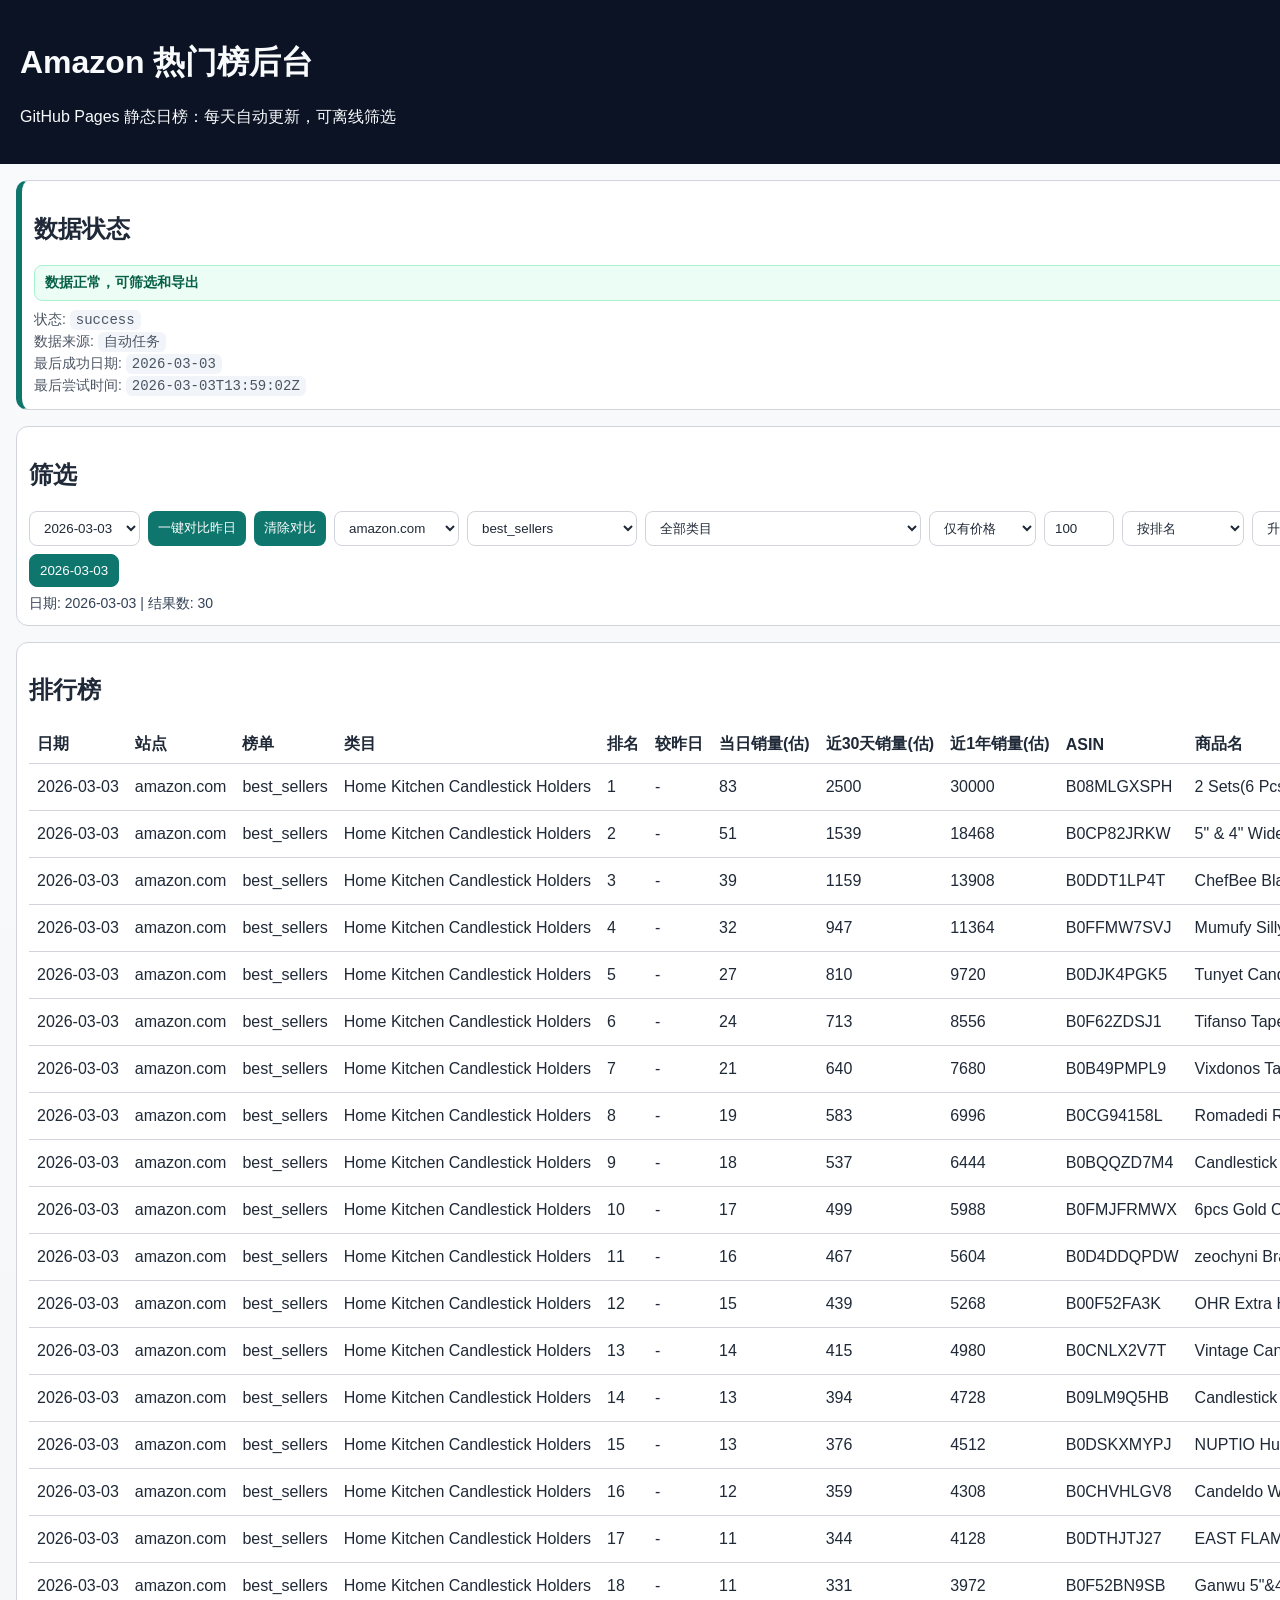
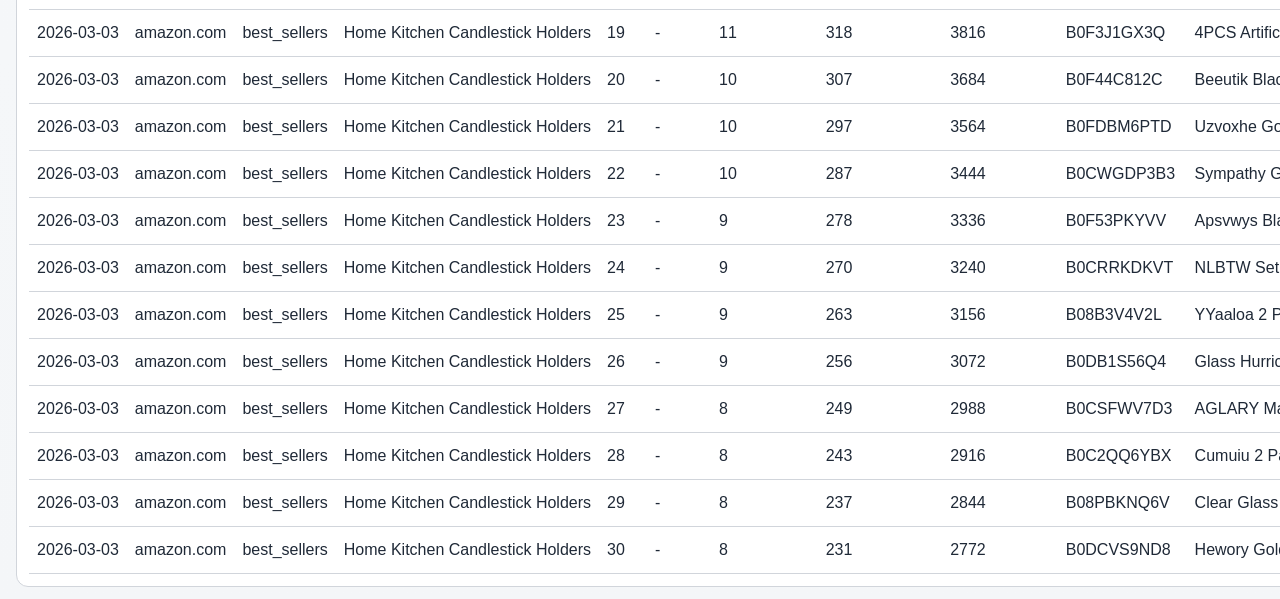
==== backend/app/web/index.html @ 98cb796d "feat(web): add one-year sales trend modal per product" ====
<!doctype html>
<html lang="zh-CN">
  <head>
    <meta charset="utf-8" />
    <meta name="viewport" content="width=device-width,initial-scale=1" />
    <title>Amazon 热门榜后台</title>
    <link rel="stylesheet" href="./styles.css" />
  </head>
  <body>
    <header>
      <h1>Amazon 热门榜后台</h1>
      <p>GitHub Pages 静态日榜：每天自动更新，可离线筛选</p>
    </header>

    <main>
      <section class="card status-card">
        <h2>数据状态</h2>
        <div id="statusBanner" class="status-banner status-loading">数据加载中</div>
        <p class="muted">状态: <code id="dataStatus">loading</code></p>
        <p class="muted">数据来源: <code id="dataSource">-</code></p>
        <p class="muted">最后成功日期: <code id="lastSuccessDate">-</code></p>
        <p class="muted">最后尝试时间: <code id="lastAttemptAt">-</code></p>
      </section>

      <section class="card">
        <h2>筛选</h2>
        <div class="row">
          <select id="snapshot_date"></select>
          <button id="compareYesterday" type="button">一键对比昨日</button>
          <button id="clearCompare" type="button">清除对比</button>
          <select id="site">
            <option value="amazon.com">amazon.com</option>
            <option value="amazon.co.jp">amazon.co.jp</option>
            <option value="amazon.co.uk">amazon.co.uk</option>
          </select>
          <select id="board_type">
            <option value="best_sellers">best_sellers</option>
            <option value="new_releases">new_releases</option>
            <option value="movers_and_shakers">movers_and_shakers</option>
          </select>
          <select id="category_key">
            <option value="">全部类目</option>
          </select>
          <select id="has_price">
            <option value="1">仅有价格</option>
            <option value="0">包含无价格</option>
          </select>
          <input id="top_n" type="number" min="1" max="100" value="100" placeholder="Top N" />
          <select id="sort_by">
            <option value="rank">按排名</option>
            <option value="sales_day">按当日销量</option>
            <option value="sales_month">按近30天销量</option>
            <option value="sales_year">按近1年销量</option>
            <option value="rating">按评分</option>
            <option value="review_count">按评论数</option>
          </select>
          <select id="sort_order">
            <option value="asc">升序</option>
            <option value="desc">降序</option>
          </select>
          <input id="keyword" placeholder="关键词(商品名/ASIN)" />
          <button id="searchRanks" type="button">筛选</button>
          <button id="downloadCsv" type="button">导出 CSV</button>
        </div>
        <div class="row" id="recentDateButtons"></div>
        <div id="querySummary"></div>
      </section>

      <section class="card">
        <h2>排行榜</h2>
        <div class="table-wrap">
          <table id="ranksTable">
            <thead>
              <tr>
                <th>日期</th><th>站点</th><th>榜单</th><th>类目</th>
                <th>排名</th><th>较昨日</th><th>当日销量(估)</th><th>近30天销量(估)</th><th>近1年销量(估)</th><th>ASIN</th><th>商品名</th><th>品牌</th>
                <th>价格</th><th>评分</th><th>评论数</th><th>详情</th><th>销量趋势</th>
              </tr>
            </thead>
            <tbody></tbody>
          </table>
        </div>
      </section>
    </main>

    <div id="trendModal" class="trend-modal" aria-hidden="true">
      <div class="trend-dialog" role="dialog" aria-modal="true" aria-labelledby="trendTitle">
        <div class="trend-header">
          <h3 id="trendTitle">近一年销量趋势</h3>
          <button id="trendClose" type="button" class="secondary-btn">关闭</button>
        </div>
        <p id="trendInfo" class="muted">请选择商品查看走势</p>
        <div id="trendChart" class="trend-chart"></div>
        <div class="table-wrap trend-table-wrap">
          <table id="trendTable">
            <thead>
              <tr>
                <th>日期</th><th>排名</th><th>当日销量(估)</th><th>近30天销量(估)</th><th>近1年销量(估)</th>
              </tr>
            </thead>
            <tbody></tbody>
          </table>
        </div>
      </div>
    </div>

    <script src="./app.js"></script>
  </body>
</html>
---- backend/app/web/styles.css ----
:root {
  --bg: #f4f6f8;
  --card: #ffffff;
  --text: #1f2937;
  --primary: #0f766e;
  --border: #d1d5db;
}

* {
  box-sizing: border-box;
}

body {
  margin: 0;
  background: linear-gradient(180deg, #f8fafc 0%, var(--bg) 100%);
  color: var(--text);
  font-family: "Noto Sans SC", "PingFang SC", "Helvetica Neue", sans-serif;
}

header {
  padding: 20px;
  background: #0b1324;
  color: #f8fafc;
}

main {
  padding: 16px;
  display: grid;
  gap: 16px;
}

.card {
  background: var(--card);
  border: 1px solid var(--border);
  border-radius: 12px;
  padding: 12px;
}

.row {
  display: flex;
  flex-wrap: wrap;
  gap: 8px;
  margin-bottom: 8px;
}

button,
select,
input,
a {
  border: 1px solid var(--border);
  border-radius: 8px;
  padding: 8px 10px;
  background: #fff;
  color: var(--text);
  text-decoration: none;
}

button {
  background: var(--primary);
  color: #fff;
  border: none;
  cursor: pointer;
}

.secondary-btn {
  background: #e2e8f0;
  color: #0f172a;
}

.status-card {
  border-left: 6px solid #0f766e;
}

.status-banner {
  border-radius: 8px;
  padding: 8px 10px;
  font-size: 14px;
  font-weight: 600;
  margin-bottom: 8px;
}

.status-success {
  background: #ecfdf5;
  color: #065f46;
  border: 1px solid #a7f3d0;
}

.status-stale {
  background: #fff7ed;
  color: #9a3412;
  border: 1px solid #fdba74;
}

.status-error,
.status-empty {
  background: #fef2f2;
  color: #991b1b;
  border: 1px solid #fecaca;
}

.status-loading {
  background: #eff6ff;
  color: #1d4ed8;
  border: 1px solid #93c5fd;
}

.muted {
  margin: 0;
  color: #4b5563;
  font-size: 14px;
  line-height: 1.5;
}

code {
  background: #f1f5f9;
  padding: 2px 6px;
  border-radius: 6px;
  word-break: break-all;
}

#querySummary {
  font-size: 14px;
  color: #334155;
}

#recentDateButtons {
  margin-top: 6px;
}

#recentDateButtons .date-chip {
  background: #fff;
  color: #0f172a;
  border: 1px solid #cbd5e1;
}

#recentDateButtons .date-chip.active {
  background: #0f766e;
  color: #fff;
  border-color: #0f766e;
}

.table-wrap {
  overflow-x: auto;
}

table {
  width: 100%;
  border-collapse: collapse;
}

th,
td {
  border-bottom: 1px solid var(--border);
  padding: 8px;
  text-align: left;
  white-space: nowrap;
}

.trend-btn {
  padding: 6px 10px;
  font-size: 13px;
}

.trend-modal {
  position: fixed;
  inset: 0;
  display: none;
  align-items: center;
  justify-content: center;
  background: rgba(15, 23, 42, 0.45);
  padding: 12px;
  z-index: 1000;
}

.trend-modal.open {
  display: flex;
}

.trend-dialog {
  width: min(980px, 100%);
  max-height: 90vh;
  overflow: auto;
  background: #fff;
  border-radius: 12px;
  border: 1px solid #cbd5e1;
  box-shadow: 0 20px 50px rgba(15, 23, 42, 0.25);
  padding: 14px;
}

.trend-header {
  display: flex;
  align-items: center;
  justify-content: space-between;
  gap: 12px;
}

.trend-header h3 {
  margin: 0;
  font-size: 18px;
}

.trend-chart {
  margin-top: 10px;
  padding: 10px;
  border: 1px solid #dbeafe;
  border-radius: 10px;
  background: #f8fafc;
  display: grid;
  gap: 8px;
}

.trend-empty {
  margin: 0;
  color: #64748b;
}

.trend-bar-row {
  display: grid;
  grid-template-columns: 110px 1fr 64px;
  align-items: center;
  gap: 8px;
}

.trend-bar-date,
.trend-bar-value {
  font-size: 12px;
  color: #334155;
}

.trend-bar-track {
  height: 10px;
  border-radius: 999px;
  background: #dbeafe;
  overflow: hidden;
}

.trend-bar-fill {
  height: 100%;
  border-radius: 999px;
  background: linear-gradient(90deg, #0891b2 0%, #0f766e 100%);
}

.trend-table-wrap {
  margin-top: 10px;
}

@media (max-width: 768px) {
  header h1 {
    font-size: 20px;
  }

  .trend-bar-row {
    grid-template-columns: 92px 1fr 48px;
  }

  .trend-header h3 {
    font-size: 16px;
  }
}
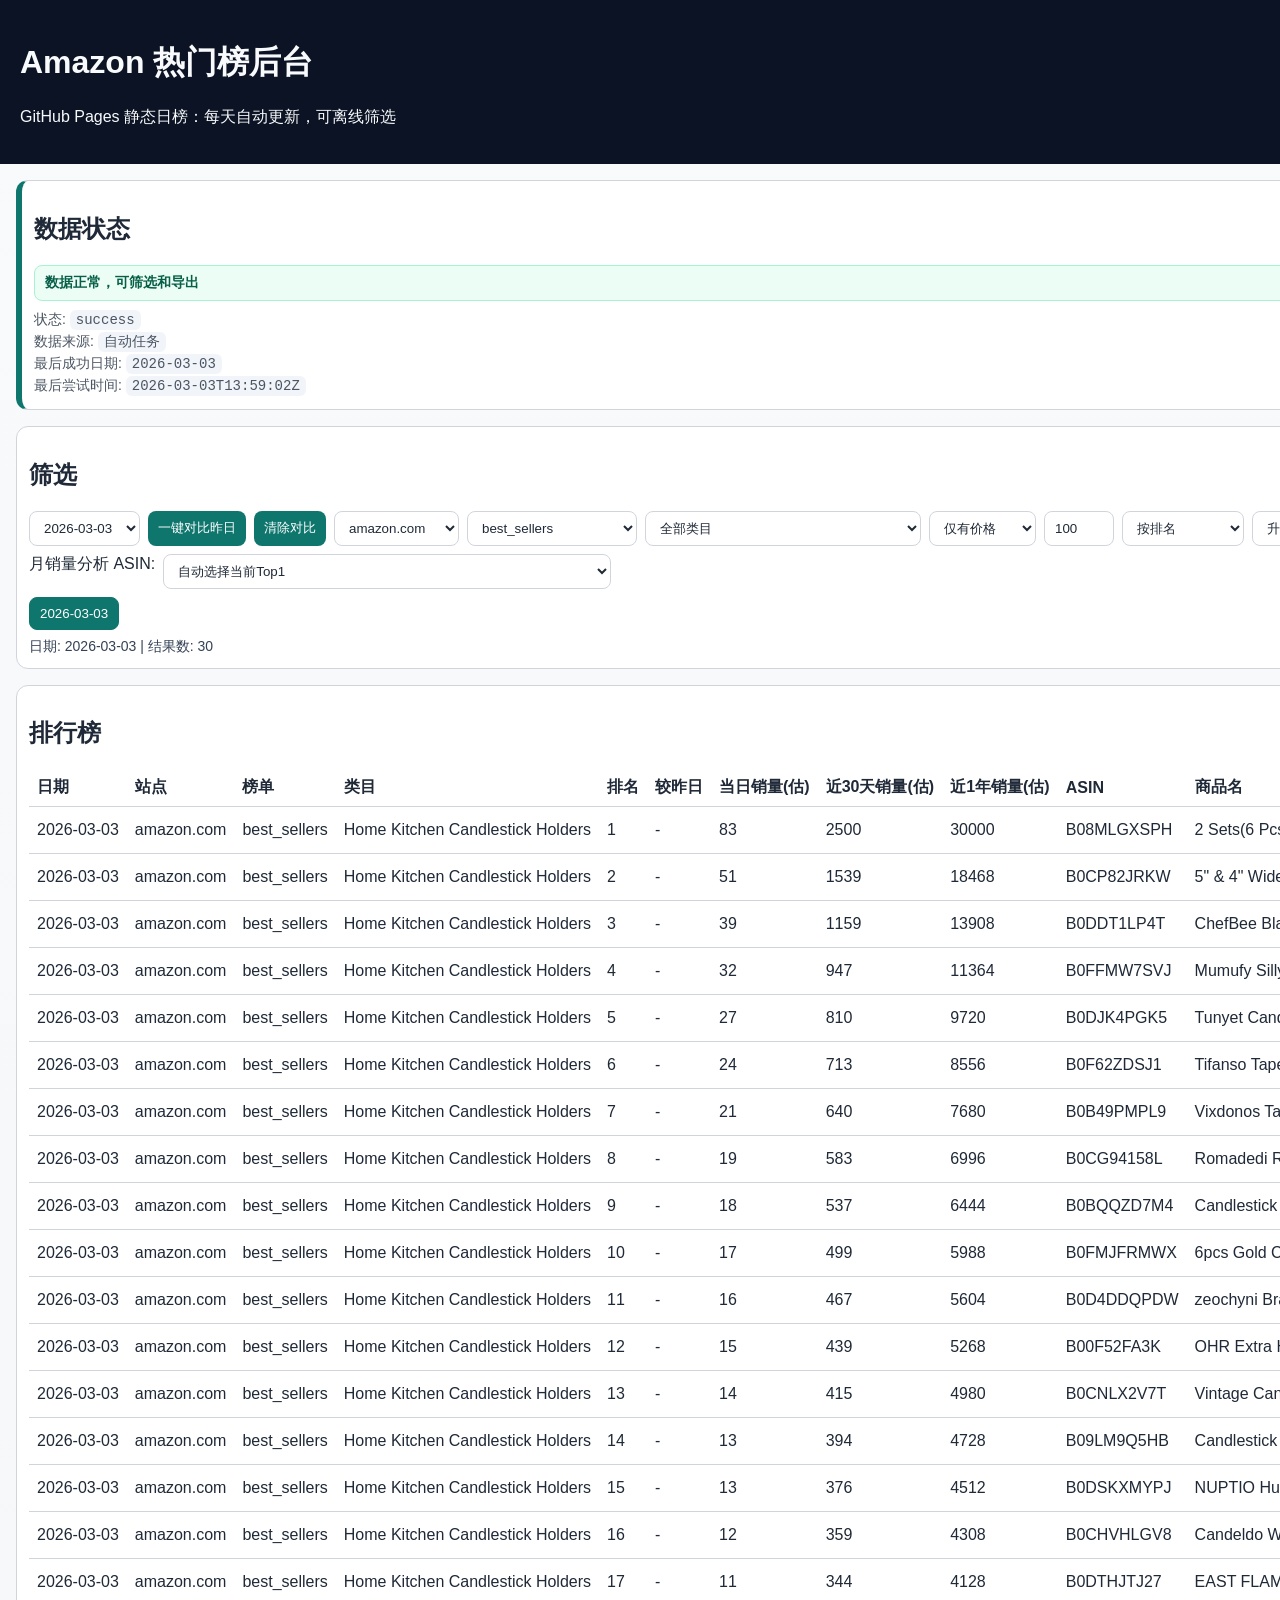
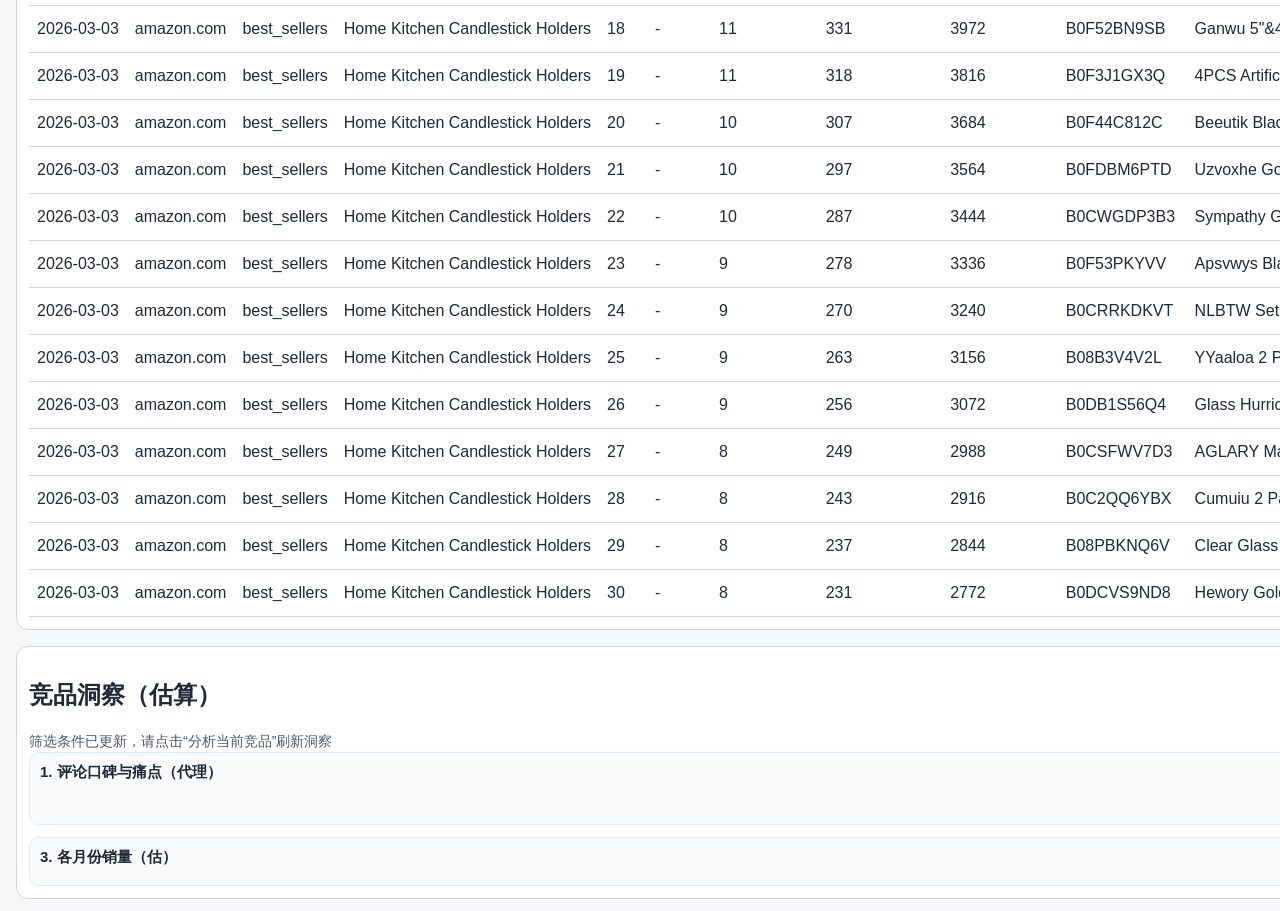
==== commit 72c4bcee: "feat(web): add competitive insight modules for filtered products" ====
--- a/backend/app/web/index.html
+++ b/backend/app/web/index.html
@@ -61,6 +61,13 @@
           <input id="keyword" placeholder="关键词(商品名/ASIN)" />
           <button id="searchRanks" type="button">筛选</button>
           <button id="downloadCsv" type="button">导出 CSV</button>
+          <button id="runInsights" type="button">分析当前竞品</button>
+        </div>
+        <div class="row">
+          <label for="analysisAsin">月销量分析 ASIN:</label>
+          <select id="analysisAsin">
+            <option value="">自动选择当前Top1</option>
+          </select>
         </div>
         <div class="row" id="recentDateButtons"></div>
         <div id="querySummary"></div>
@@ -79,6 +86,38 @@
             </thead>
             <tbody></tbody>
           </table>
+        </div>
+      </section>
+
+      <section class="card">
+        <h2>竞品洞察（估算）</h2>
+        <p id="insightStatus" class="muted">点击“分析当前竞品”生成结果</p>
+        <div class="insight-grid">
+          <article class="insight-panel">
+            <h3>1. 评论口碑与痛点（代理）</h3>
+            <div id="reviewInsights" class="insight-content"></div>
+          </article>
+          <article class="insight-panel">
+            <h3>2. 流量关键词与转化关键词（估）</h3>
+            <div class="keyword-columns">
+              <div>
+                <h4>主要流量关键词</h4>
+                <div id="trafficKeywords" class="insight-content"></div>
+              </div>
+              <div>
+                <h4>转化较好关键词</h4>
+                <div id="conversionKeywords" class="insight-content"></div>
+              </div>
+            </div>
+          </article>
+          <article class="insight-panel">
+            <h3>3. 各月份销量（估）</h3>
+            <div id="monthlySalesInsights" class="insight-content"></div>
+          </article>
+          <article class="insight-panel">
+            <h3>4. 款式流行趋势（估）</h3>
+            <div id="styleTrendInsights" class="insight-content"></div>
+          </article>
         </div>
       </section>
     </main>
--- a/backend/app/web/styles.css
+++ b/backend/app/web/styles.css
@@ -244,6 +244,64 @@
   margin-top: 10px;
 }
 
+.insight-grid {
+  display: grid;
+  grid-template-columns: repeat(2, minmax(0, 1fr));
+  gap: 12px;
+}
+
+.insight-panel {
+  border: 1px solid #dbeafe;
+  border-radius: 10px;
+  padding: 10px;
+  background: #f8fafc;
+}
+
+.insight-panel h3 {
+  margin: 0 0 8px;
+  font-size: 15px;
+}
+
+.insight-panel h4 {
+  margin: 0 0 6px;
+  font-size: 13px;
+  color: #1e293b;
+}
+
+.insight-content {
+  font-size: 13px;
+  line-height: 1.6;
+  color: #334155;
+}
+
+.insight-list {
+  margin: 0;
+  padding-left: 18px;
+}
+
+.insight-list li {
+  margin-bottom: 4px;
+}
+
+.keyword-columns {
+  display: grid;
+  grid-template-columns: repeat(2, minmax(0, 1fr));
+  gap: 10px;
+}
+
+.mini-table {
+  width: 100%;
+  border-collapse: collapse;
+  font-size: 12px;
+}
+
+.mini-table th,
+.mini-table td {
+  border-bottom: 1px solid #dbeafe;
+  padding: 6px 4px;
+  text-align: left;
+}
+
 @media (max-width: 768px) {
   header h1 {
     font-size: 20px;
@@ -256,4 +314,12 @@
   .trend-header h3 {
     font-size: 16px;
   }
-}
+
+  .insight-grid {
+    grid-template-columns: 1fr;
+  }
+
+  .keyword-columns {
+    grid-template-columns: 1fr;
+  }
+}
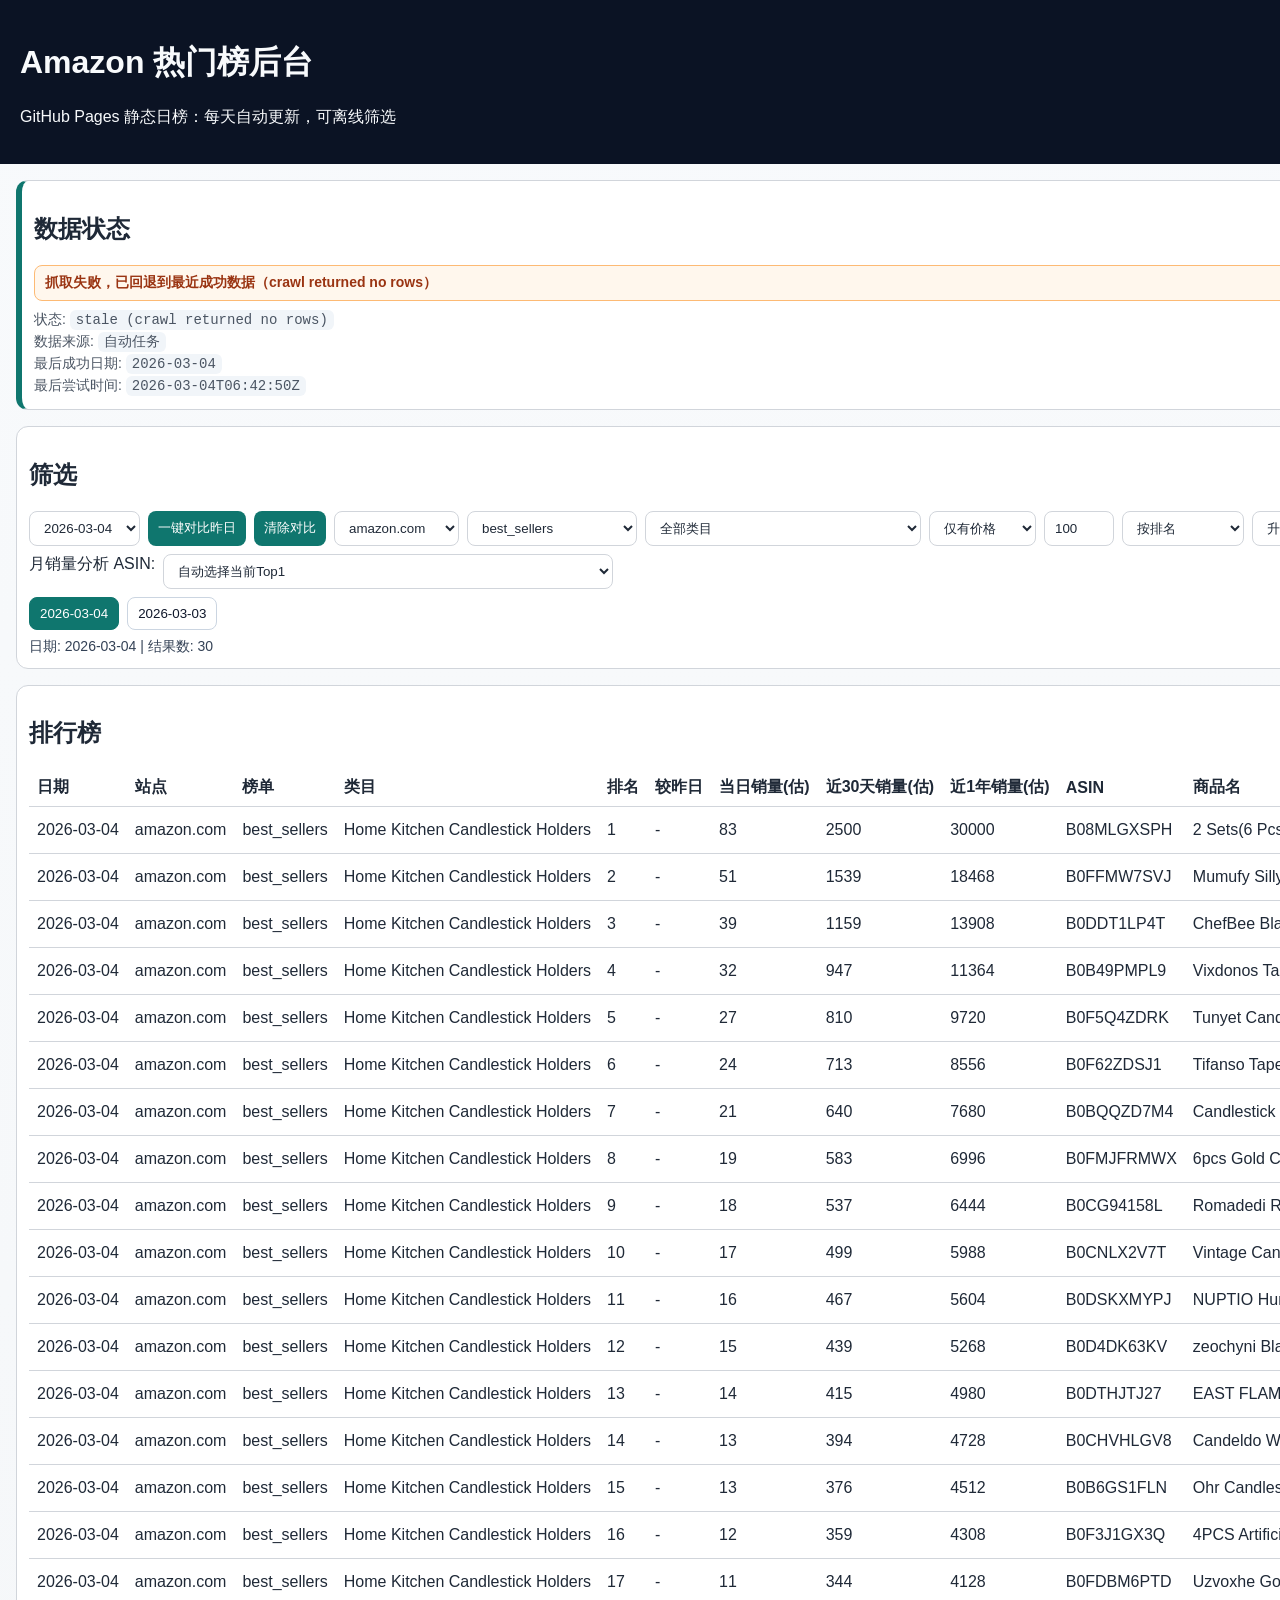
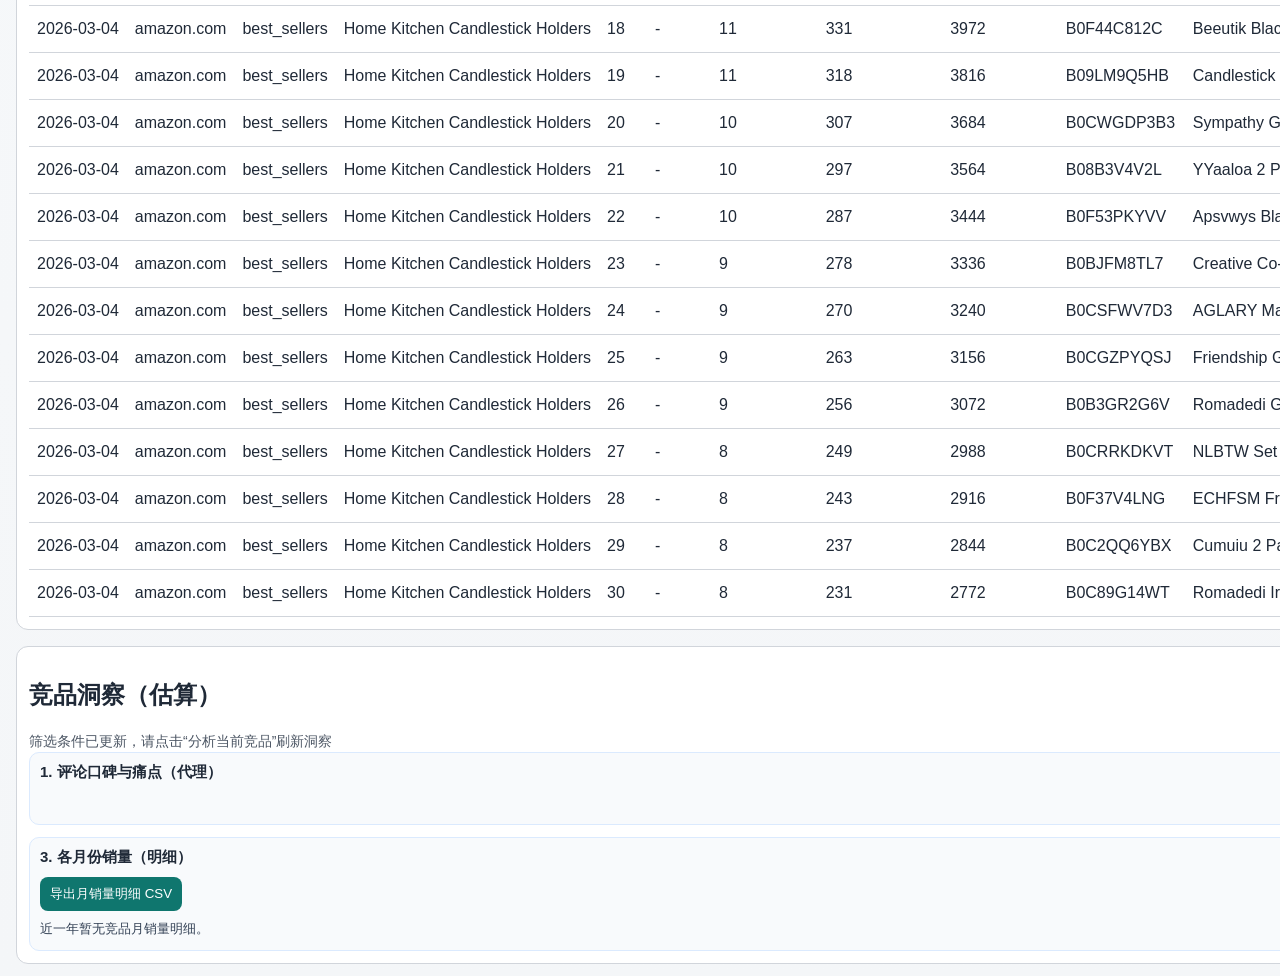
==== commit 09e49f07: "feat(web): add competitor monthly sales detail table and export" ====
--- a/backend/app/web/index.html
+++ b/backend/app/web/index.html
@@ -111,8 +111,12 @@
             </div>
           </article>
           <article class="insight-panel">
-            <h3>3. 各月份销量（估）</h3>
+            <h3>3. 各月份销量（明细）</h3>
             <div id="monthlySalesInsights" class="insight-content"></div>
+            <div class="insight-actions">
+              <button id="downloadMonthlySalesCsv" type="button">导出月销量明细 CSV</button>
+            </div>
+            <div id="monthlySalesCompetitor" class="insight-content"></div>
           </article>
           <article class="insight-panel">
             <h3>4. 款式流行趋势（估）</h3>
--- a/backend/app/web/styles.css
+++ b/backend/app/web/styles.css
@@ -274,6 +274,10 @@
   color: #334155;
 }
 
+.insight-actions {
+  margin: 10px 0 8px;
+}
+
 .insight-list {
   margin: 0;
   padding-left: 18px;
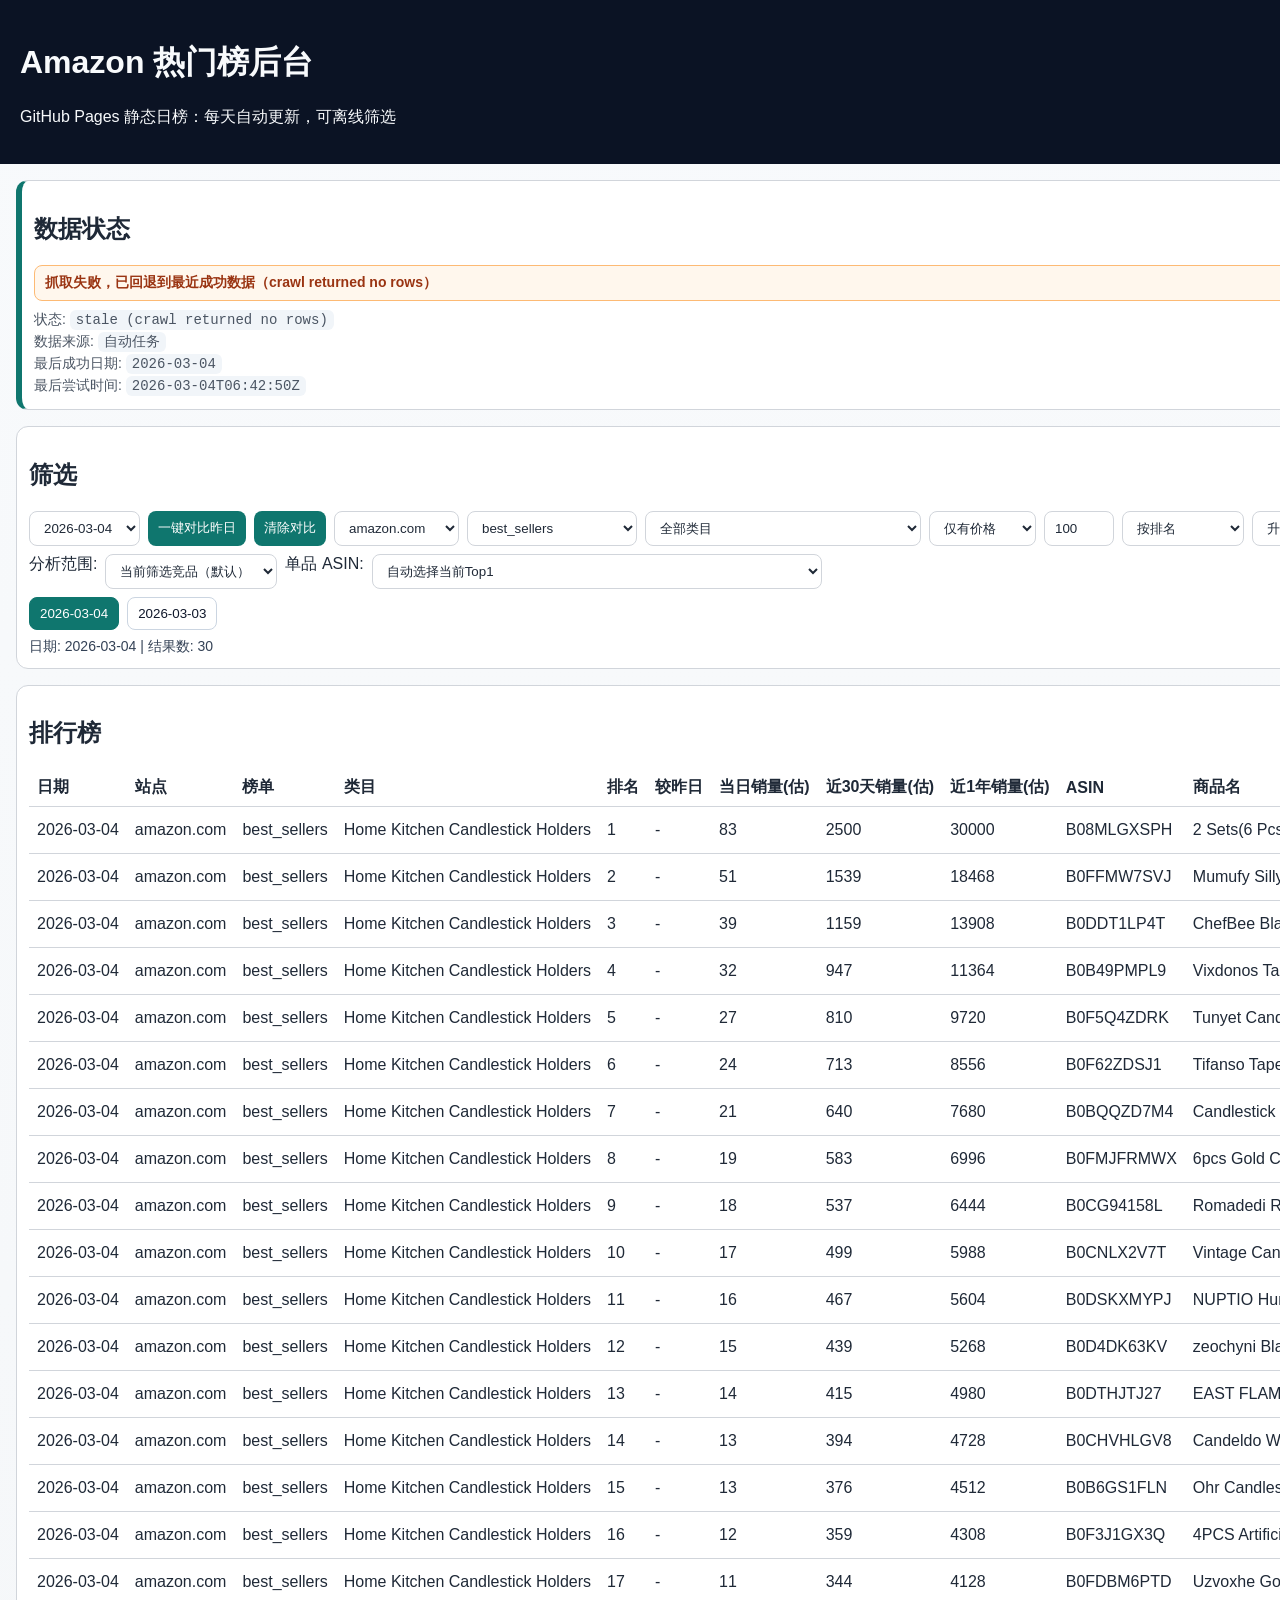
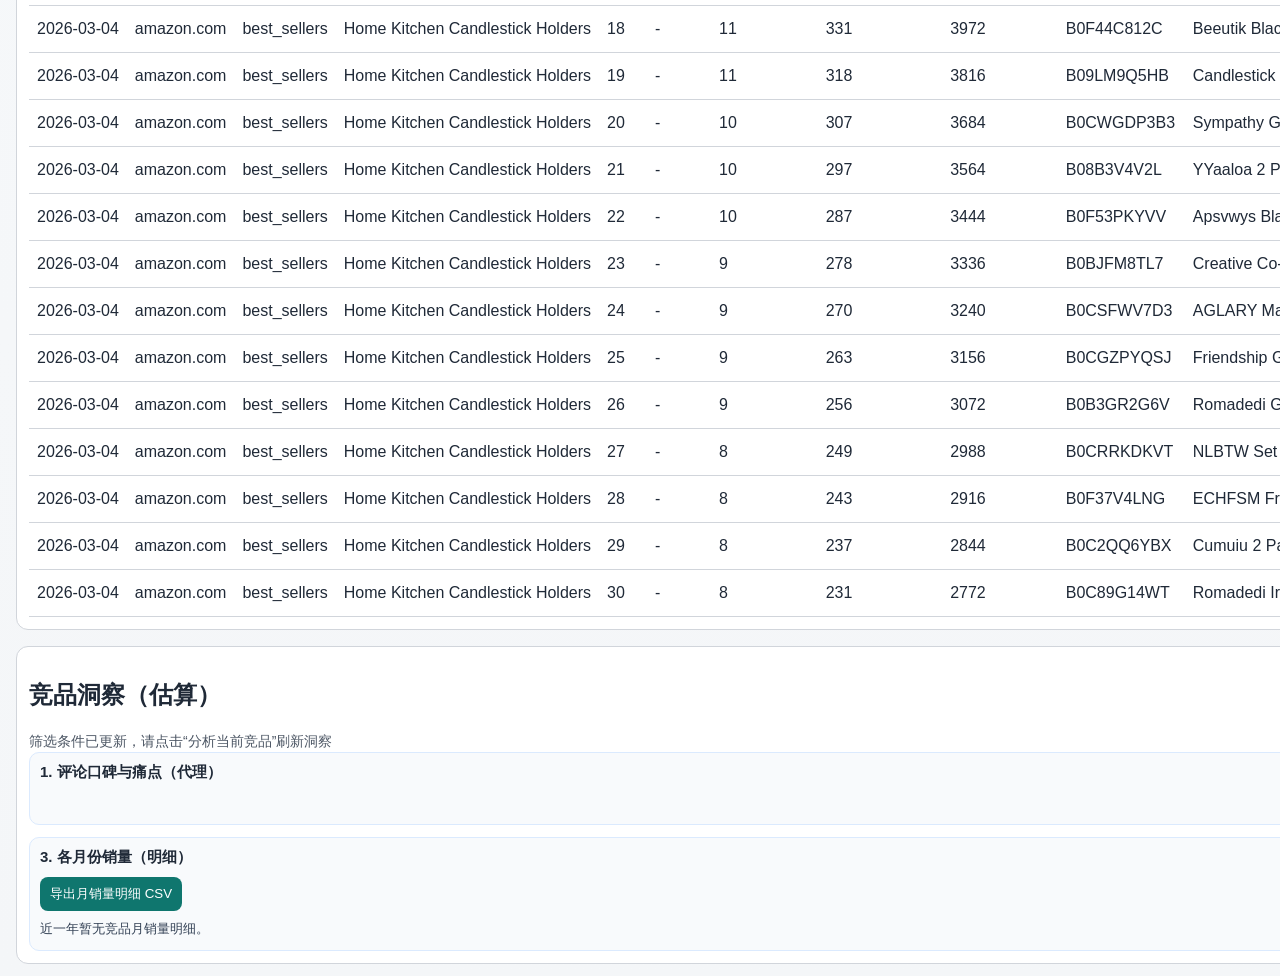
==== commit 57e83249: "feat(insights): add single-competitor deep review analytics with charts" ====
--- a/backend/app/web/index.html
+++ b/backend/app/web/index.html
@@ -64,7 +64,12 @@
           <button id="runInsights" type="button">分析当前竞品</button>
         </div>
         <div class="row">
-          <label for="analysisAsin">月销量分析 ASIN:</label>
+          <label for="analysisScope">分析范围:</label>
+          <select id="analysisScope">
+            <option value="all">当前筛选竞品（默认）</option>
+            <option value="single">单个竞品（按 ASIN）</option>
+          </select>
+          <label for="analysisAsin">单品 ASIN:</label>
           <select id="analysisAsin">
             <option value="">自动选择当前Top1</option>
           </select>
@@ -96,6 +101,9 @@
           <article class="insight-panel">
             <h3>1. 评论口碑与痛点（代理）</h3>
             <div id="reviewInsights" class="insight-content"></div>
+            <div id="reviewRatingChart" class="insight-content"></div>
+            <div id="reviewSentimentChart" class="insight-content"></div>
+            <div id="reviewSnippetList" class="insight-content"></div>
           </article>
           <article class="insight-panel">
             <h3>2. 流量关键词与转化关键词（估）</h3>
@@ -121,6 +129,10 @@
           <article class="insight-panel">
             <h3>4. 款式流行趋势（估）</h3>
             <div id="styleTrendInsights" class="insight-content"></div>
+            <div class="insight-actions">
+              <button id="downloadStyleTrendCsv" type="button">导出款式趋势 CSV</button>
+            </div>
+            <div id="styleTrendMonthlyTable" class="insight-content"></div>
           </article>
         </div>
       </section>
--- a/backend/app/web/styles.css
+++ b/backend/app/web/styles.css
@@ -278,6 +278,55 @@
   margin: 10px 0 8px;
 }
 
+.metric-bars {
+  margin: 6px 0 8px;
+}
+
+.metric-bar {
+  display: grid;
+  grid-template-columns: 52px 1fr 70px;
+  align-items: center;
+  gap: 8px;
+  margin-bottom: 6px;
+}
+
+.metric-bar-label {
+  font-size: 12px;
+  color: #334155;
+}
+
+.metric-bar-track {
+  height: 8px;
+  border-radius: 999px;
+  background: #dbeafe;
+  overflow: hidden;
+}
+
+.metric-bar-fill {
+  height: 100%;
+  border-radius: 999px;
+  background: linear-gradient(90deg, #0ea5e9 0%, #22c55e 100%);
+}
+
+.metric-bar-fill.negative {
+  background: linear-gradient(90deg, #f97316 0%, #ef4444 100%);
+}
+
+.metric-bar-value {
+  font-size: 12px;
+  color: #334155;
+  text-align: right;
+}
+
+.snippet-list {
+  margin: 8px 0 0;
+  padding-left: 18px;
+}
+
+.snippet-list li {
+  margin-bottom: 6px;
+}
+
 .insight-list {
   margin: 0;
   padding-left: 18px;
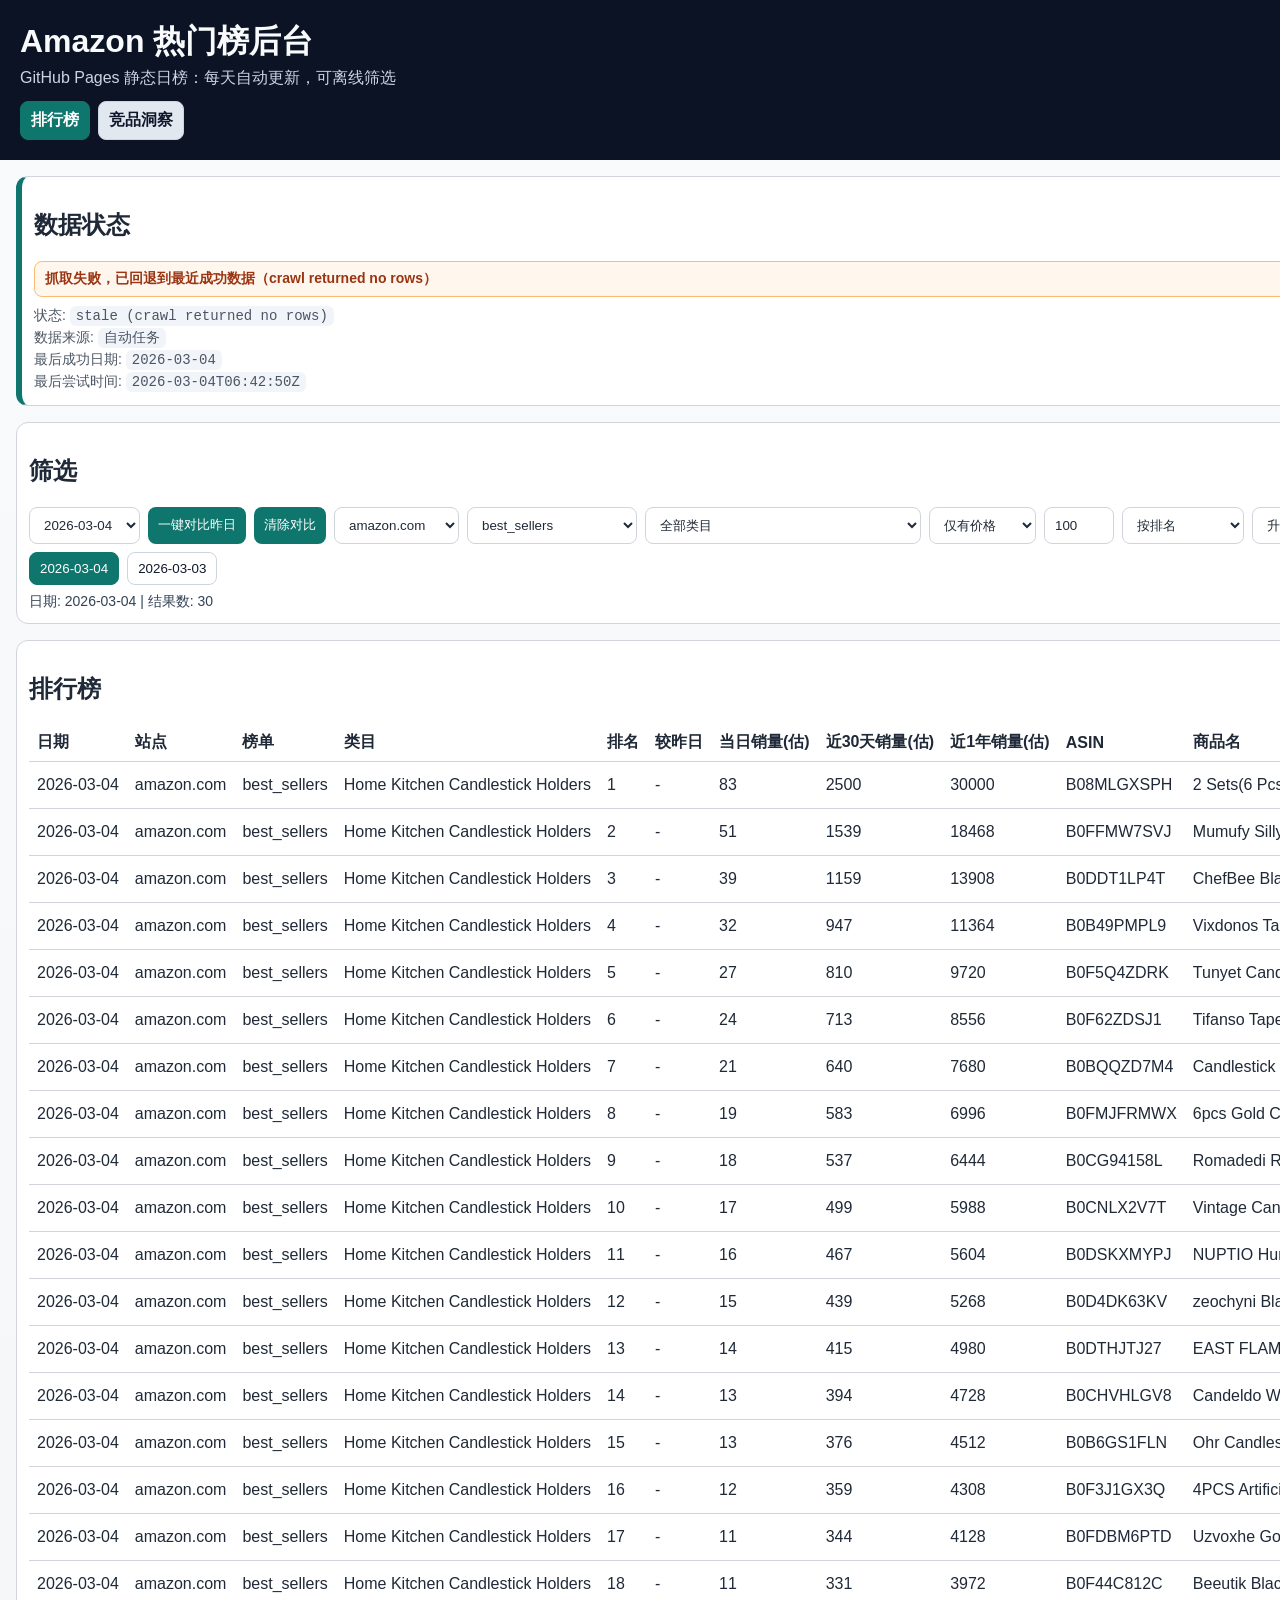
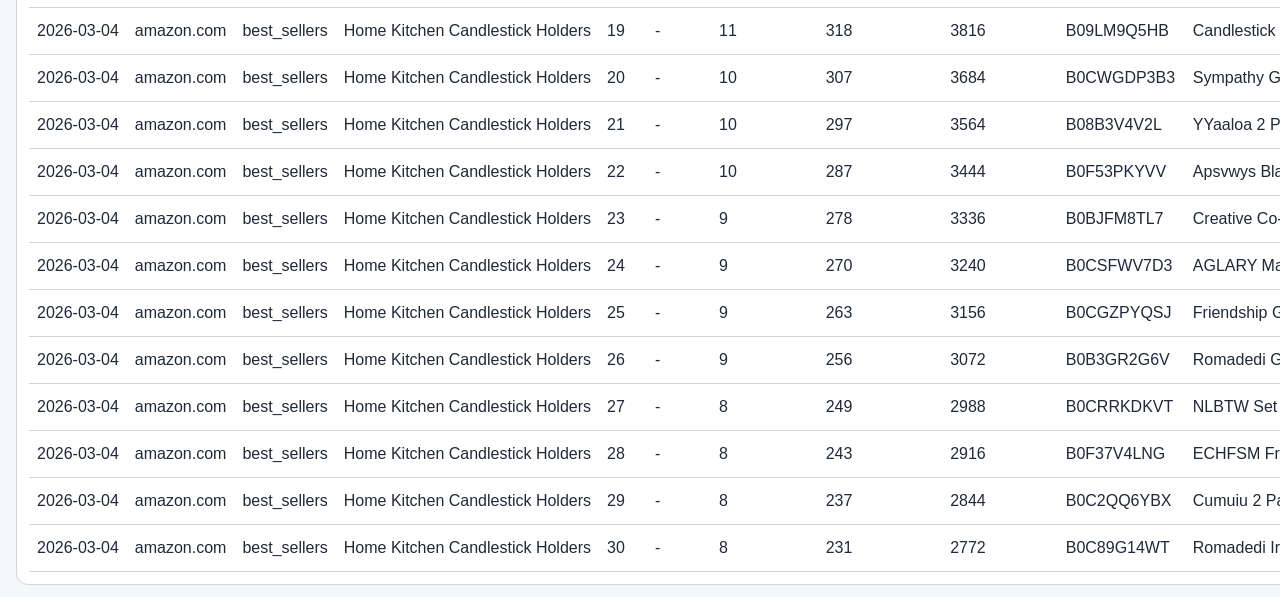
==== commit 4d6ed31c: "feat(web): split ranks and insights into separate pages" ====
--- a/backend/app/web/index.html
+++ b/backend/app/web/index.html
@@ -3,13 +3,17 @@
   <head>
     <meta charset="utf-8" />
     <meta name="viewport" content="width=device-width,initial-scale=1" />
-    <title>Amazon 热门榜后台</title>
+    <title>Amazon 热门榜后台 - 排行榜</title>
     <link rel="stylesheet" href="./styles.css" />
   </head>
-  <body>
+  <body data-page="ranks">
     <header>
       <h1>Amazon 热门榜后台</h1>
       <p>GitHub Pages 静态日榜：每天自动更新，可离线筛选</p>
+      <nav class="page-nav" aria-label="主导航">
+        <a class="nav-link active" href="./index.html">排行榜</a>
+        <a class="nav-link" href="./insights.html">竞品洞察</a>
+      </nav>
     </header>
 
     <main>
@@ -61,18 +65,7 @@
           <input id="keyword" placeholder="关键词(商品名/ASIN)" />
           <button id="searchRanks" type="button">筛选</button>
           <button id="downloadCsv" type="button">导出 CSV</button>
-          <button id="runInsights" type="button">分析当前竞品</button>
-        </div>
-        <div class="row">
-          <label for="analysisScope">分析范围:</label>
-          <select id="analysisScope">
-            <option value="all">当前筛选竞品（默认）</option>
-            <option value="single">单个竞品（按 ASIN）</option>
-          </select>
-          <label for="analysisAsin">单品 ASIN:</label>
-          <select id="analysisAsin">
-            <option value="">自动选择当前Top1</option>
-          </select>
+          <a class="action-link" href="./insights.html">前往竞品洞察</a>
         </div>
         <div class="row" id="recentDateButtons"></div>
         <div id="querySummary"></div>
@@ -94,48 +87,6 @@
         </div>
       </section>
 
-      <section class="card">
-        <h2>竞品洞察（估算）</h2>
-        <p id="insightStatus" class="muted">点击“分析当前竞品”生成结果</p>
-        <div class="insight-grid">
-          <article class="insight-panel">
-            <h3>1. 评论口碑与痛点（代理）</h3>
-            <div id="reviewInsights" class="insight-content"></div>
-            <div id="reviewRatingChart" class="insight-content"></div>
-            <div id="reviewSentimentChart" class="insight-content"></div>
-            <div id="reviewSnippetList" class="insight-content"></div>
-          </article>
-          <article class="insight-panel">
-            <h3>2. 流量关键词与转化关键词（估）</h3>
-            <div class="keyword-columns">
-              <div>
-                <h4>主要流量关键词</h4>
-                <div id="trafficKeywords" class="insight-content"></div>
-              </div>
-              <div>
-                <h4>转化较好关键词</h4>
-                <div id="conversionKeywords" class="insight-content"></div>
-              </div>
-            </div>
-          </article>
-          <article class="insight-panel">
-            <h3>3. 各月份销量（明细）</h3>
-            <div id="monthlySalesInsights" class="insight-content"></div>
-            <div class="insight-actions">
-              <button id="downloadMonthlySalesCsv" type="button">导出月销量明细 CSV</button>
-            </div>
-            <div id="monthlySalesCompetitor" class="insight-content"></div>
-          </article>
-          <article class="insight-panel">
-            <h3>4. 款式流行趋势（估）</h3>
-            <div id="styleTrendInsights" class="insight-content"></div>
-            <div class="insight-actions">
-              <button id="downloadStyleTrendCsv" type="button">导出款式趋势 CSV</button>
-            </div>
-            <div id="styleTrendMonthlyTable" class="insight-content"></div>
-          </article>
-        </div>
-      </section>
     </main>
 
     <div id="trendModal" class="trend-modal" aria-hidden="true">
--- a/backend/app/web/styles.css
+++ b/backend/app/web/styles.css
@@ -21,6 +21,15 @@
   padding: 20px;
   background: #0b1324;
   color: #f8fafc;
+}
+
+header h1 {
+  margin: 0 0 4px;
+}
+
+header p {
+  margin: 0;
+  color: #cbd5e1;
 }
 
 main {
@@ -62,9 +71,38 @@
   cursor: pointer;
 }
 
+.action-link {
+  display: inline-flex;
+  align-items: center;
+  justify-content: center;
+  border: none;
+  background: #0369a1;
+  color: #fff;
+}
+
 .secondary-btn {
   background: #e2e8f0;
   color: #0f172a;
+}
+
+.page-nav {
+  margin-top: 12px;
+  display: flex;
+  flex-wrap: wrap;
+  gap: 8px;
+}
+
+.nav-link {
+  color: #0f172a;
+  background: #e2e8f0;
+  border-color: #cbd5e1;
+  font-weight: 600;
+}
+
+.nav-link.active {
+  color: #fff;
+  background: #0f766e;
+  border-color: #0f766e;
 }
 
 .status-card {
@@ -360,6 +398,10 @@
     font-size: 20px;
   }
 
+  .page-nav {
+    margin-top: 10px;
+  }
+
   .trend-bar-row {
     grid-template-columns: 92px 1fr 48px;
   }
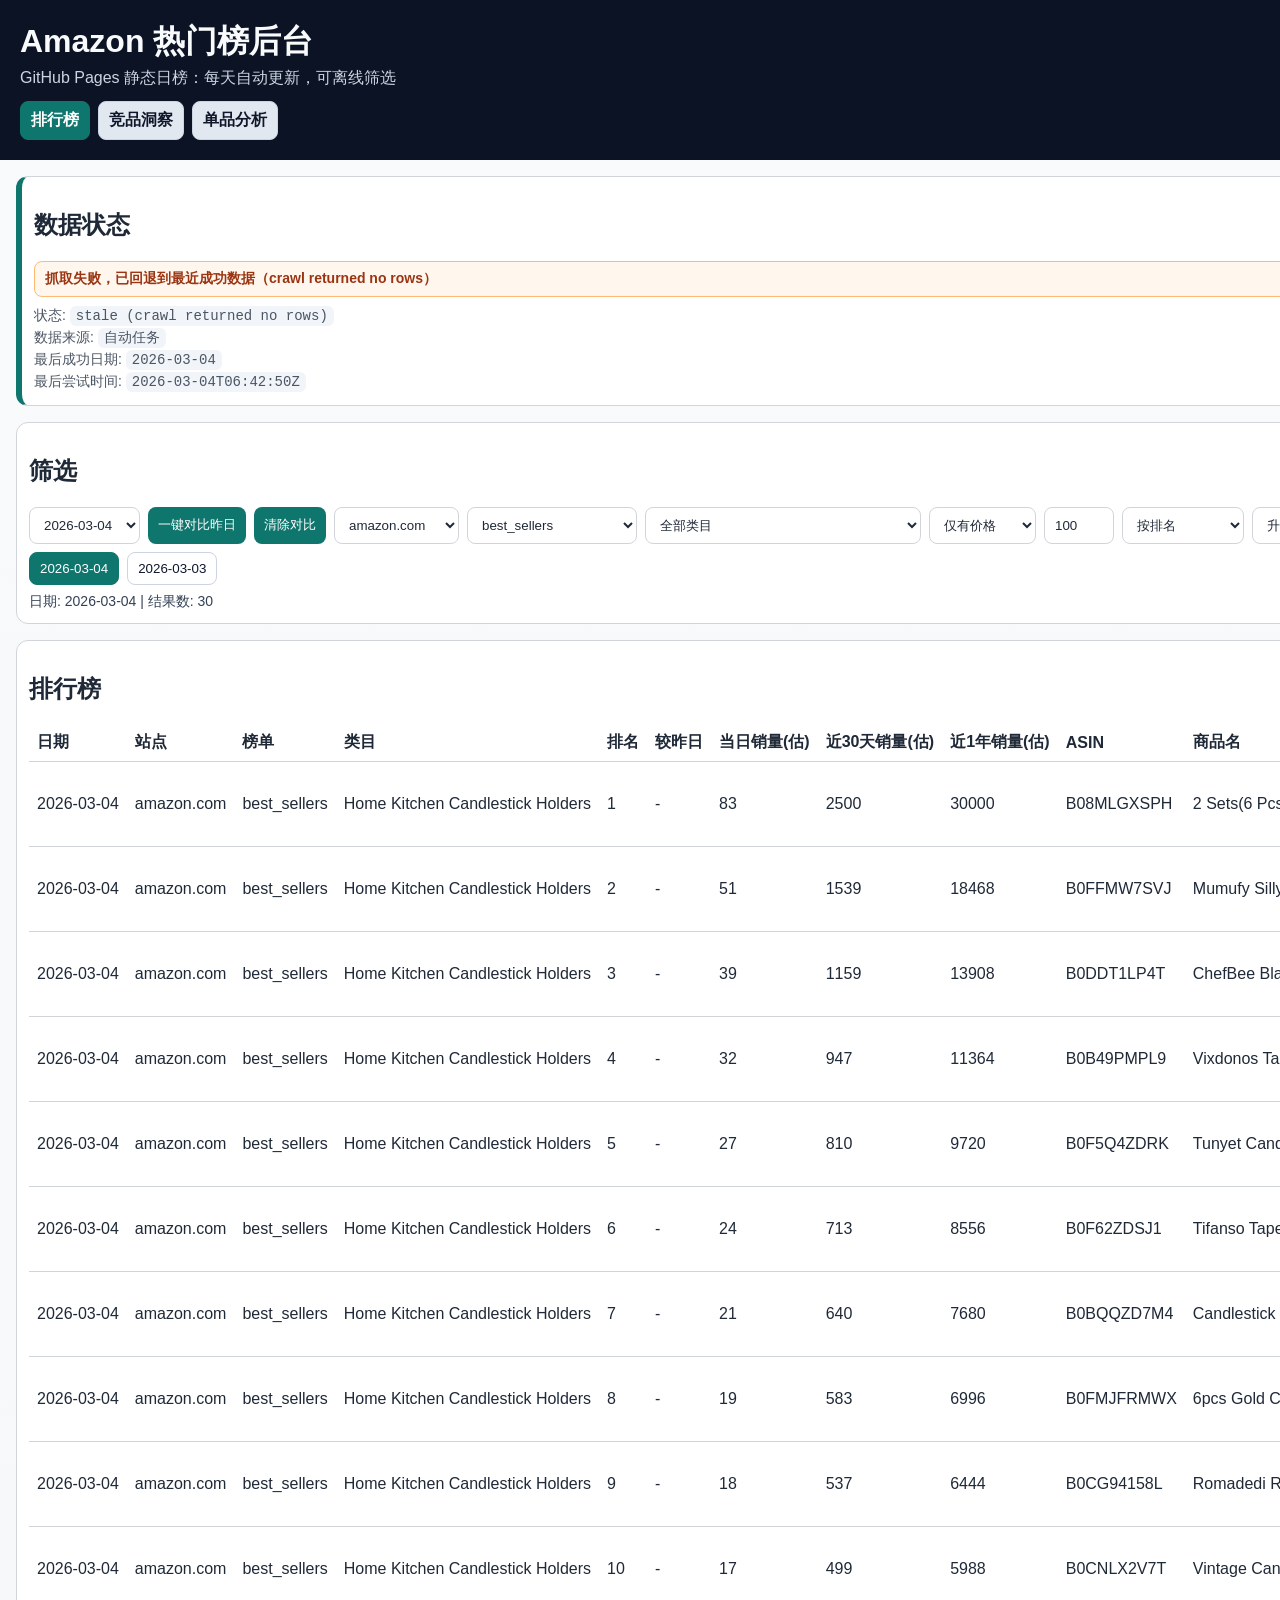
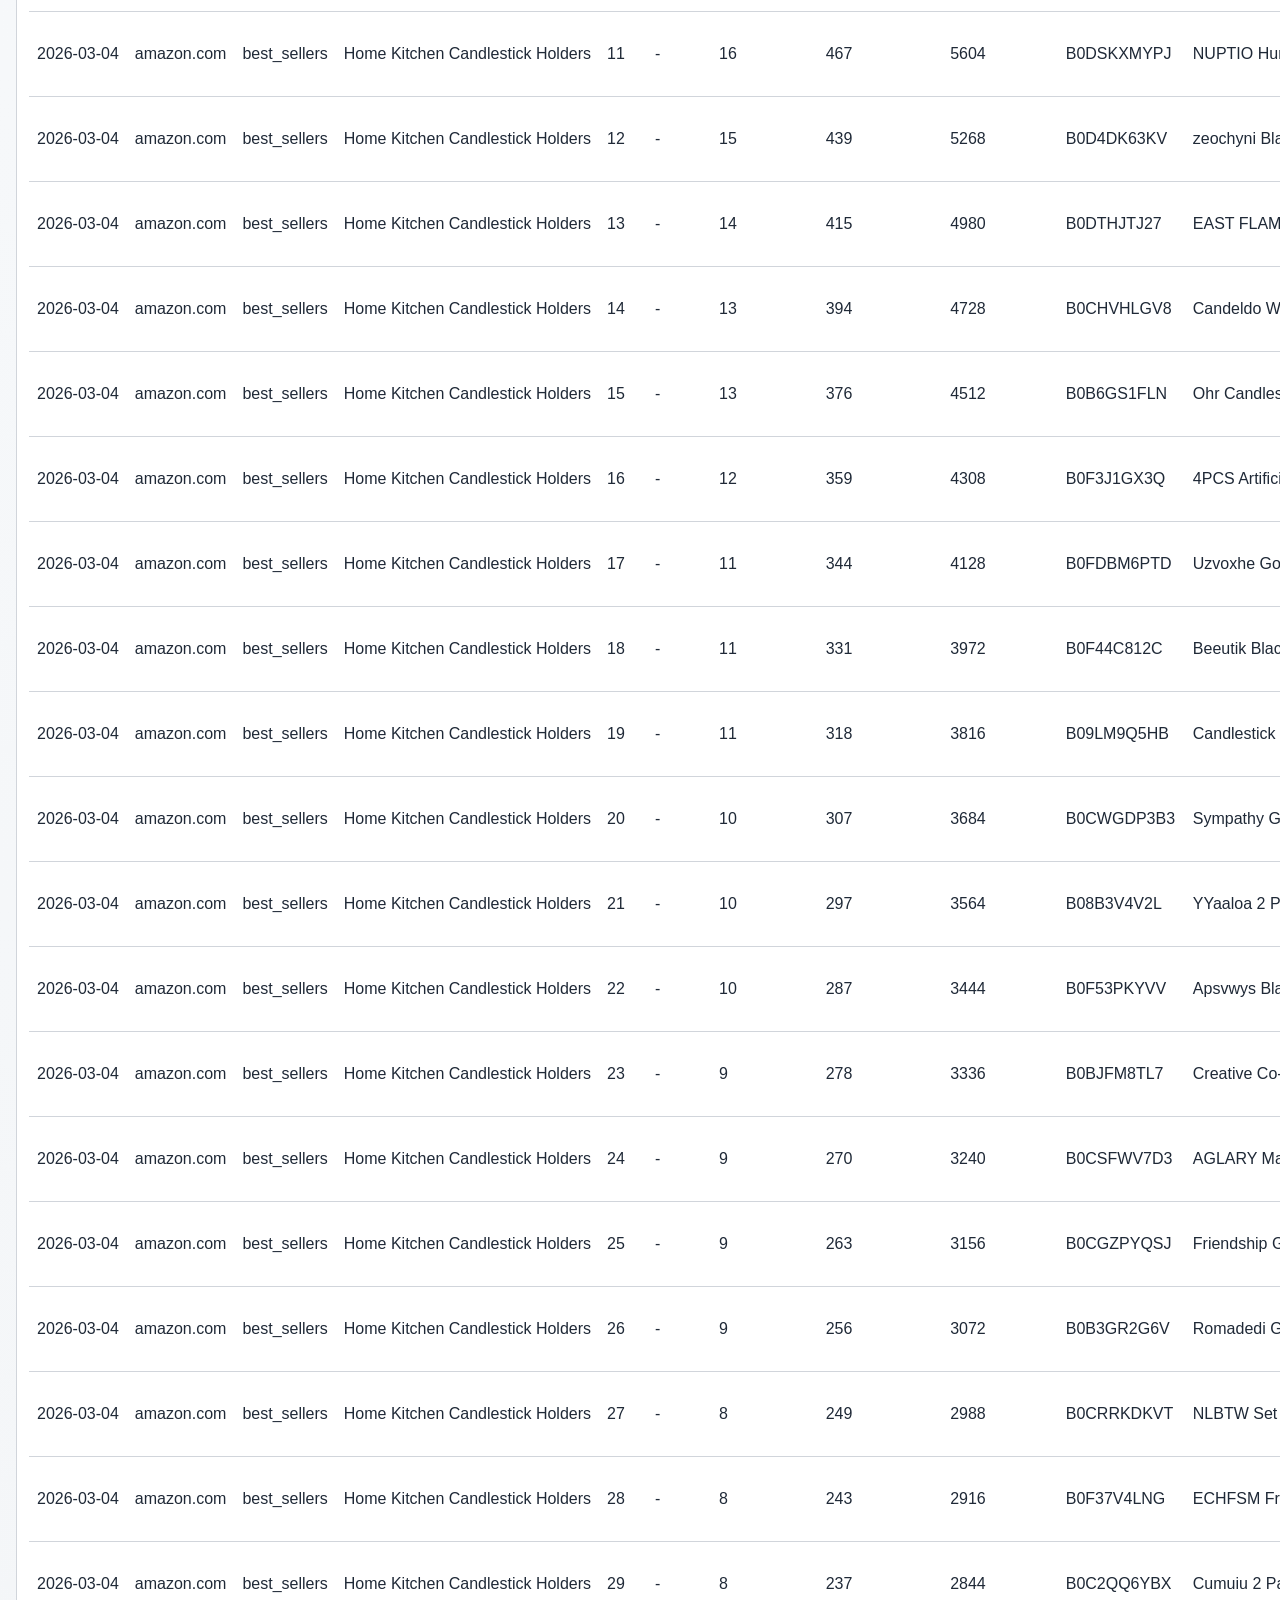
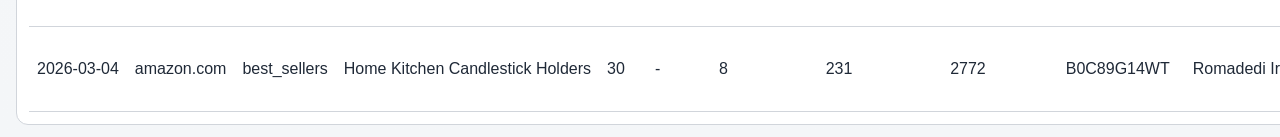
==== commit d0e609c1: "feat(web): add product deep-dive page with asin routing" ====
--- a/backend/app/web/index.html
+++ b/backend/app/web/index.html
@@ -13,6 +13,7 @@
       <nav class="page-nav" aria-label="主导航">
         <a class="nav-link active" href="./index.html">排行榜</a>
         <a class="nav-link" href="./insights.html">竞品洞察</a>
+        <a class="nav-link" href="./product.html">单品分析</a>
       </nav>
     </header>
 
--- a/backend/app/web/styles.css
+++ b/backend/app/web/styles.css
@@ -199,6 +199,12 @@
   font-size: 13px;
 }
 
+.cell-actions {
+  display: flex;
+  flex-wrap: wrap;
+  gap: 6px;
+}
+
 .trend-modal {
   position: fixed;
   inset: 0;
@@ -316,6 +322,17 @@
   margin: 10px 0 8px;
 }
 
+.product-title {
+  margin: 6px 0;
+  font-weight: 600;
+  color: #0f172a;
+}
+
+.inline-link {
+  color: #0369a1;
+  text-decoration: underline;
+}
+
 .metric-bars {
   margin: 6px 0 8px;
 }
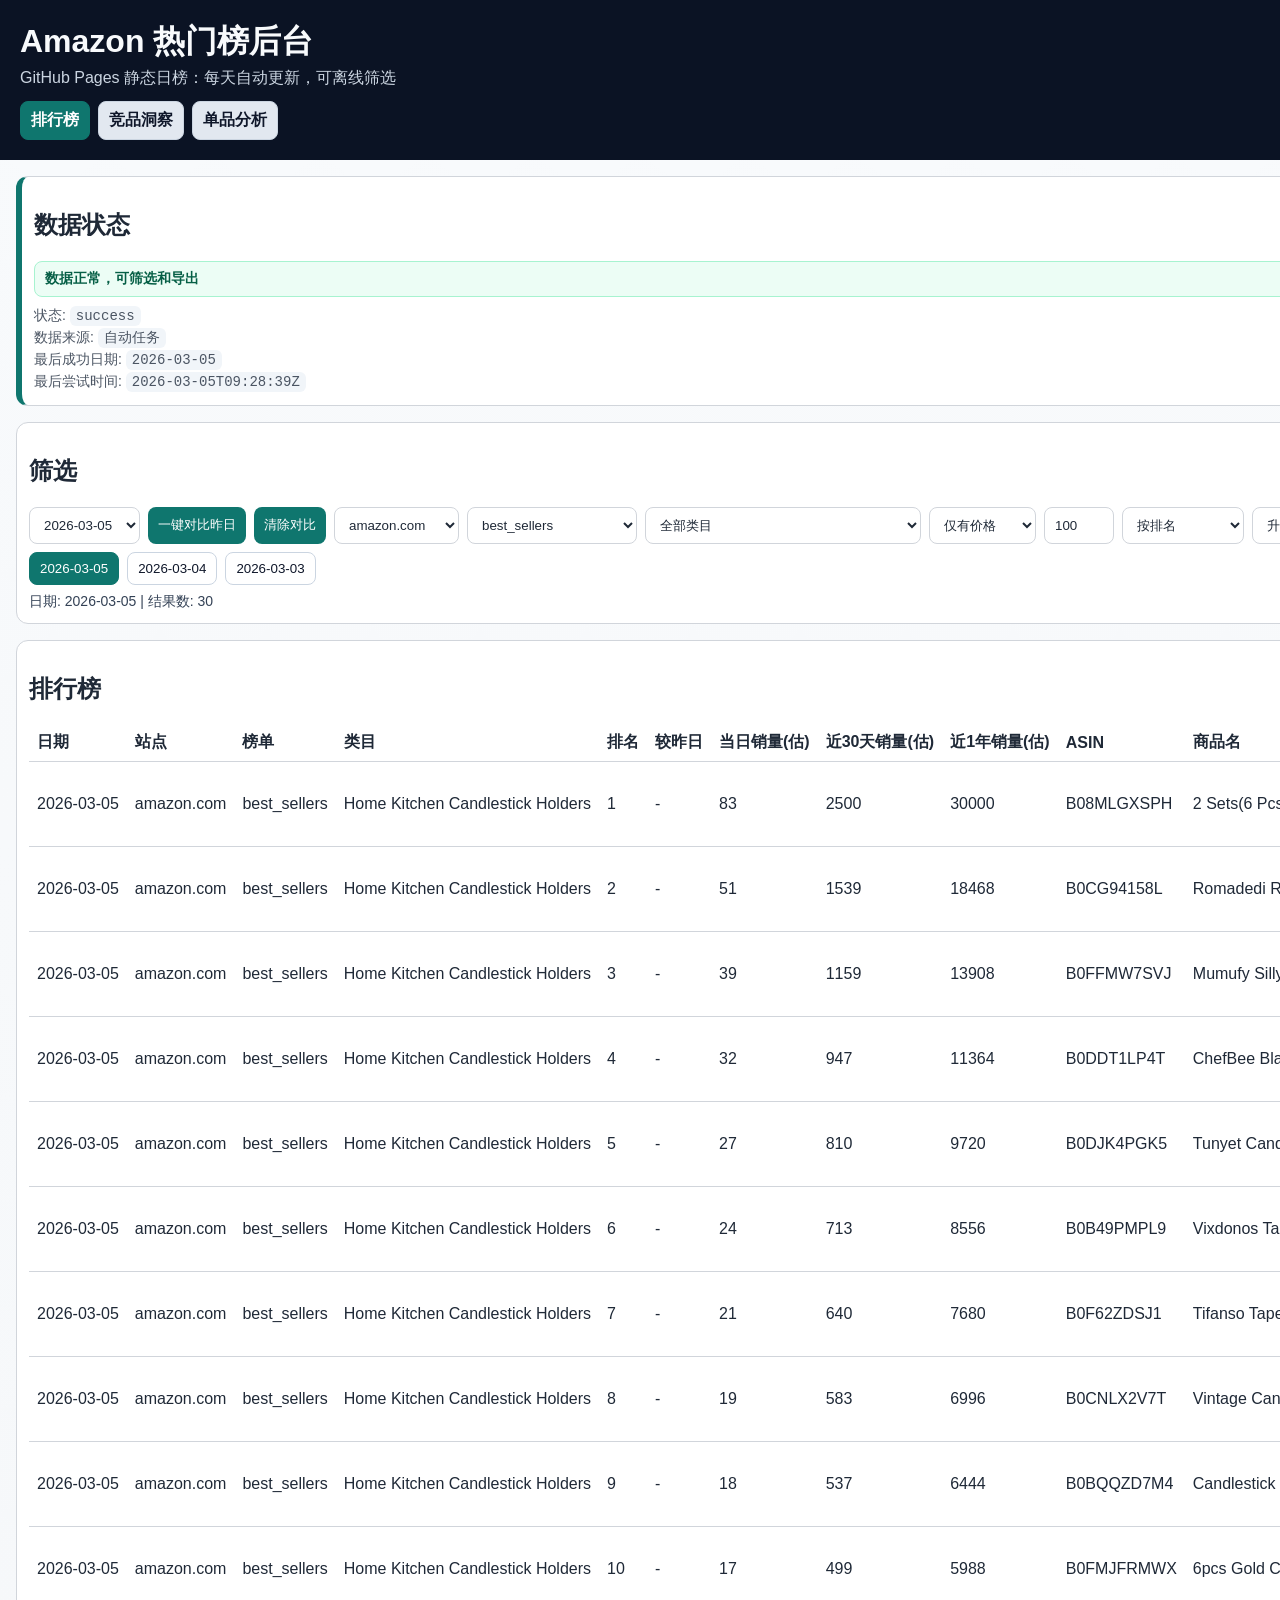
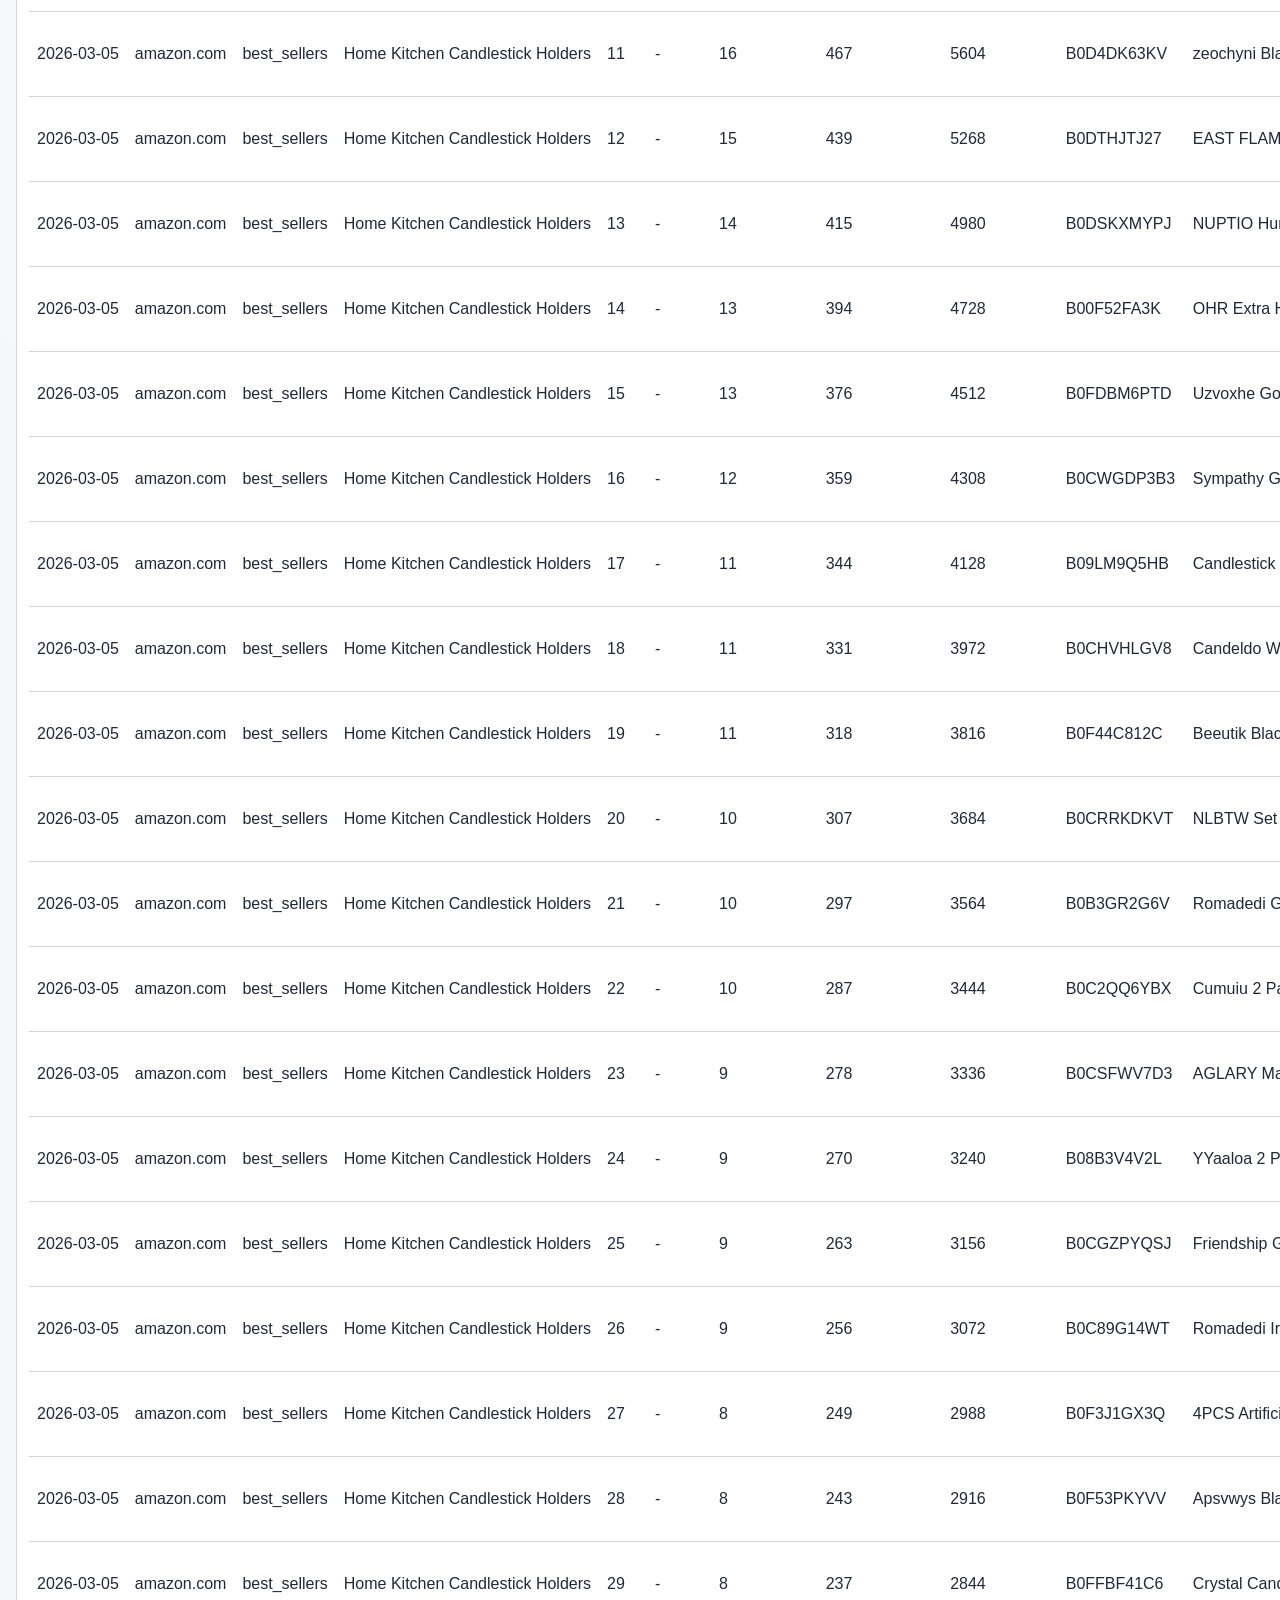
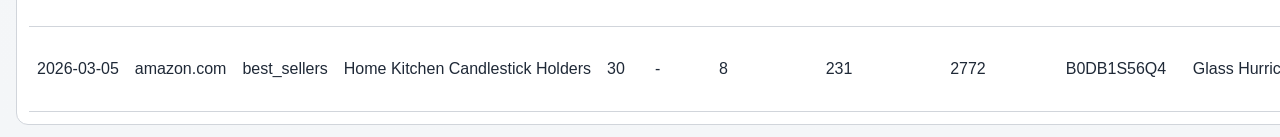
==== commit fdac9d3d: "fix(web): bust app.js cache with versioned script URL" ====
--- a/backend/app/web/index.html
+++ b/backend/app/web/index.html
@@ -111,6 +111,6 @@
       </div>
     </div>
 
-    <script src="./app.js"></script>
+    <script src="./app.js?v=20260305c"></script>
   </body>
 </html>
--- a/backend/app/web/styles.css
+++ b/backend/app/web/styles.css
@@ -142,6 +142,17 @@
   border: 1px solid #93c5fd;
 }
 
+.status-warning {
+  margin: 0 0 8px;
+  padding: 8px 10px;
+  border-radius: 8px;
+  background: #fff7ed;
+  color: #9a3412;
+  border: 1px solid #fdba74;
+  font-size: 13px;
+  line-height: 1.5;
+}
+
 .muted {
   margin: 0;
   color: #4b5563;
@@ -333,6 +344,73 @@
   text-decoration: underline;
 }
 
+.kpi-grid {
+  display: grid;
+  grid-template-columns: repeat(2, minmax(0, 1fr));
+  gap: 8px;
+  margin-bottom: 8px;
+}
+
+.kpi-card {
+  border: 1px solid #dbeafe;
+  border-radius: 8px;
+  padding: 8px;
+  background: #f8fafc;
+}
+
+.kpi-label {
+  display: block;
+  color: #64748b;
+  font-size: 12px;
+  margin-bottom: 4px;
+}
+
+.kpi-value {
+  color: #0f172a;
+  font-size: 15px;
+  font-weight: 700;
+}
+
+.month-trend-chart {
+  display: grid;
+  gap: 8px;
+  padding: 10px;
+  border: 1px solid #dbeafe;
+  border-radius: 10px;
+  background: #f8fafc;
+  margin-bottom: 8px;
+}
+
+.month-trend-row {
+  display: grid;
+  grid-template-columns: 86px 1fr 72px;
+  gap: 8px;
+  align-items: center;
+}
+
+.month-trend-month,
+.month-trend-value {
+  font-size: 12px;
+  color: #334155;
+}
+
+.month-trend-value {
+  text-align: right;
+}
+
+.month-trend-track {
+  height: 10px;
+  border-radius: 999px;
+  background: #dbeafe;
+  overflow: hidden;
+}
+
+.month-trend-fill {
+  height: 100%;
+  border-radius: 999px;
+  background: linear-gradient(90deg, #06b6d4 0%, #16a34a 100%);
+}
+
 .metric-bars {
   margin: 6px 0 8px;
 }
@@ -382,6 +460,36 @@
   margin-bottom: 6px;
 }
 
+.review-detail-grid {
+  margin-top: 8px;
+  display: grid;
+  grid-template-columns: repeat(2, minmax(0, 1fr));
+  gap: 8px;
+}
+
+.review-detail-card {
+  border: 1px solid #dbeafe;
+  border-radius: 8px;
+  background: #fff;
+  padding: 8px;
+}
+
+.review-detail-card h5 {
+  margin: 0 0 6px;
+  font-size: 13px;
+  color: #0f172a;
+}
+
+.review-detail-snippets {
+  margin: 0;
+  padding-left: 18px;
+}
+
+.review-detail-snippets li {
+  margin-bottom: 6px;
+  line-height: 1.55;
+}
+
 .insight-list {
   margin: 0;
   padding-left: 18px;
@@ -434,4 +542,16 @@
   .keyword-columns {
     grid-template-columns: 1fr;
   }
-}
+
+  .review-detail-grid {
+    grid-template-columns: 1fr;
+  }
+
+  .kpi-grid {
+    grid-template-columns: 1fr;
+  }
+
+  .month-trend-row {
+    grid-template-columns: 76px 1fr 64px;
+  }
+}
